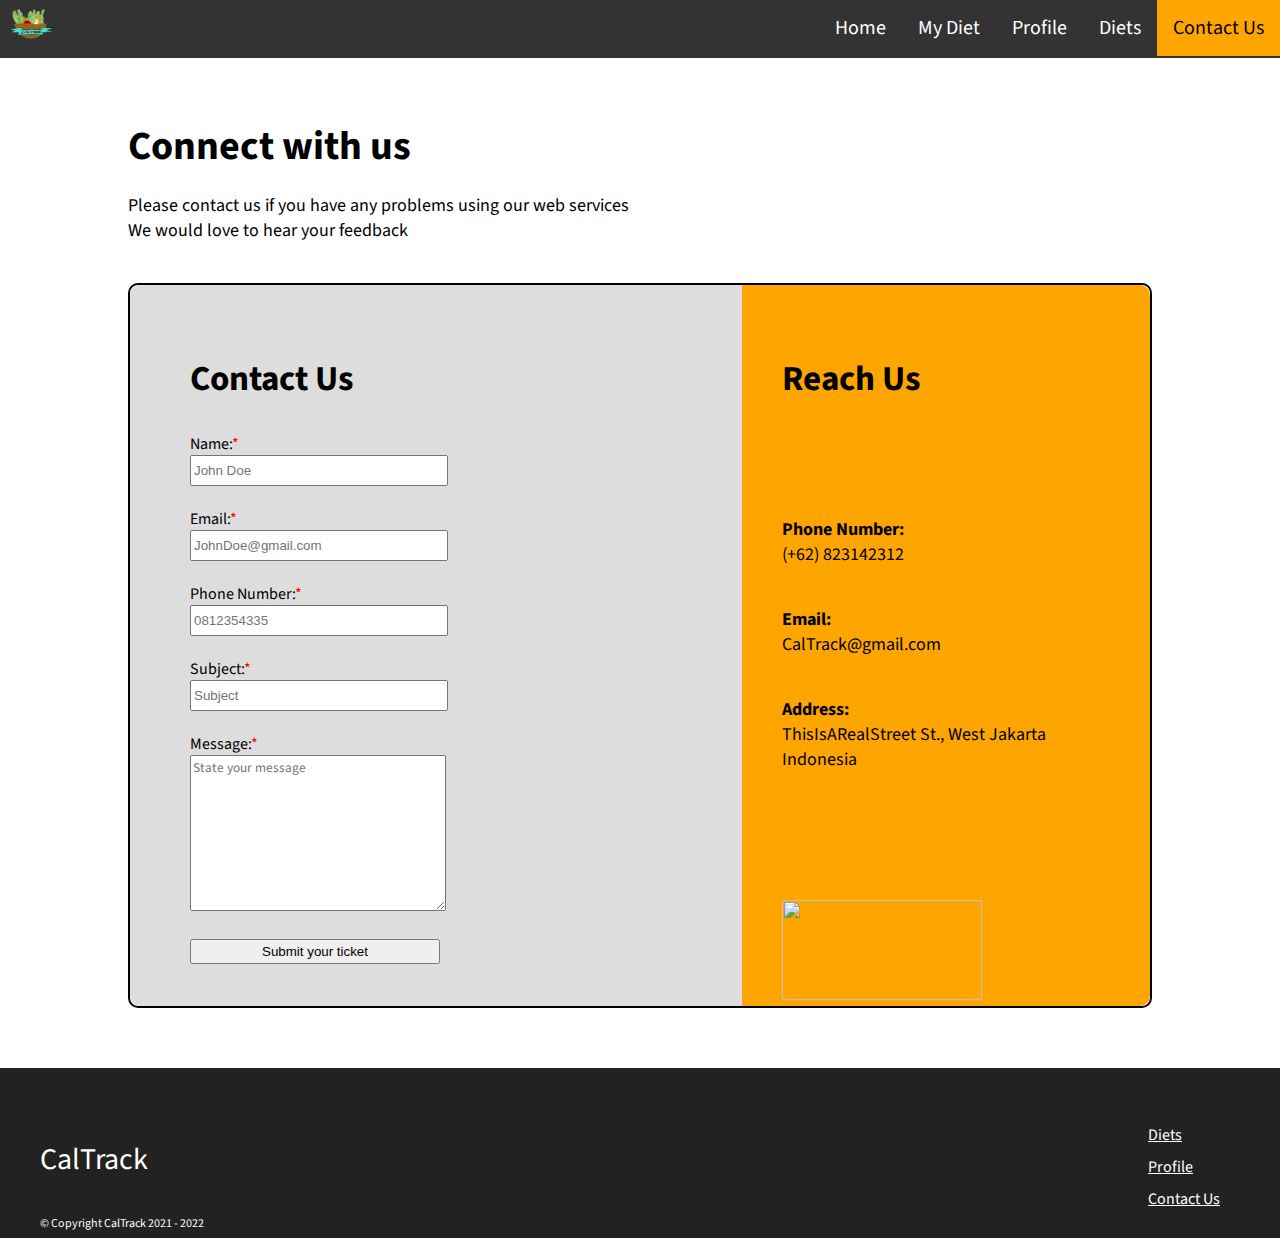
==== Contact.html @ d021f0eb "added and updated files" ====
<!-- Made By Edward Alvin Koesmanto (2501963141) and Wilbert Wirawan Ichwan (2501963186)-->
<!DOCTYPE html>
<html>
    <head>
        <title> CalTrack Contact us </title>
        <link rel="stylesheet" href="Contact.css">
        <meta name="viewport" content="width=device-width, initial-scale=1">
        <link rel="preconnect" href="https://fonts.googleapis.com">
        <link rel="preconnect" href="https://fonts.gstatic.com" crossorigin>
        <link href="https://fonts.googleapis.com/css2?family=Source+Sans+Pro:wght@300;400;700&display=swap" rel="stylesheet">
    </head>
    <body>
        <div class="header" id="myHeader">
            <a href="Contact.html" class="active"> Contact Us</a>
            <a href="Diets.html"> Diets </a>
            <a href="profile.html"> Profile </a>
            <a href="MyDiet.html"> My Diet </a>
            <a href="index.html"> Home </a>
            <img src="logo.jpg" align="left" style="margin-left:6px; width: 50px; height:50px">
        </div>
        <div class="container">
          <h1>Connect with us</h1>
          <p>Please contact us if you have any problems using our web services<br> We would love to hear your feedback</p>
          <div class="contact-box">
            <div class="contact-left">
              <h2>Contact Us</h2>
              Name:<span>*</span>
              <br><input type="text" placeholder="John Doe">
              <br><br>Email:<span>*</span>
              <br><input type="email" placeholder="JohnDoe@gmail.com">
              <br><br>Phone Number:<span>*</span>
              <br><input type="text" mode="numeric" pattern="[0-9]*" placeholder="0812354335">
              <br><br>Subject:<span>*</span>
              <br><input type="text" placeholder="Subject">
              <br><br>Message:<span>*</span>
              <br><textarea placeholder="State your message"></textarea>
              <br><br>
              <input type="submit" value="Submit your ticket">
            </div>
            <div class="contact-right">
              <h2> Reach Us </h2>
              <br><br><br><p> <b>Phone Number:</b><br> (+62) 823142312 </p>
              <p> <b>Email:</b> <br>CalTrack@gmail.com </p>
              <p> <b>Address:</b> <br>ThisIsARealStreet St., West Jakarta<br> Indonesia</p>
              <br><br><br><br><a href="#"><img src="https://cdn.pixabay.com/photo/2021/02/08/15/44/social-media-5995266_1280.png"></a>
            </div>
          </div>
        </div>

        </div>
        <div class="footer">
          <div class="footertitle">
              CalTrack
              <div class="footersfooter">
                <br><br>© Copyright CalTrack 2021 - 2022
            </div>
          </div>
          <div class="footer-elements">
              <ul type="none">
                <li><a href="Diets.html"> <u>Diets</u> </a></li>
                <li><a href="profile.html"> <u>Profile</u> </a></li>
                <li><a href="Contact.html"> <u>Contact Us</u> </a></li>
              </ul>
          </div>
        <script>
            window.onscroll = function() {myFunction()};

            var header = document.getElementById("myHeader");
            var sticky = header.offsetTop;

            function myFunction() {
              if (window.pageYOffset > sticky) {
                header.classList.add("sticky");
              } else {
                header.classList.remove("sticky");
              }
            }
        </script>
    </body>
</html>
---- Contact.css ----
/* Made By Edward Alvin Koesmanto (2501963141) and Wilbert Wirawan Ichwan (2501963186) */
body{
    margin: 0;
    font-family: 'Source Sans Pro', sans-serif;
}

.header {
    overflow: hidden;
    background-color: #333;
    z-index:3;
    border-bottom: 2px solid #333;
}

.header:hover{
    background-color: #333;
}

.header a {
    float: right;
    color: white;
    text-align:center;
    padding: 14px 16px;
    text-decoration: none;
    font-size: 20px;
}

.header a:hover {
    background-color: #ddd;
    color:black;
}

.header a.active{
    background-color:orange;
    color:black;
}

.header a.active:hover{
    background-color:rgb(255, 187, 0);
}

.sticky {
    position: fixed;
    top: 0;
    width: 100%;
}
.head{
    text-align:center;
}
.page{
    display: flex;
    border: 2px solid black;
    margin: 25px;
    border-radius: 15px;
}

.form{
    flex-basis:60%;
    margin: 25px;
    padding-left: 60px;
    padding-top: 40px;
    font-size: 24px;
    padding-bottom: 20px;
}

input{
    width: 250px;
    height: 25px;
}

textarea{
    width: 250px;
    height: 150px;
    font-family: 'Source Sans Pro', sans-serif;
}

.footer{
    background-color:#222;
    color: white;
    padding: 40px;
    height: 90px;
}

.footertitle{
    float:left;
    font-size: 30px;
    padding-top: 30px;
}

.footer-elements {
    text-decoration: none;
    float: right;
    color: white;
}

.footer-elements a{
    color: white;
    padding: 20px;
    text-decoration: none;
}

.footer-elements li{
    padding-bottom:10px
}
.text{
    flex-basis: 40%;
}

.container{
    border-radius: 10px;
    width: 80%;
    margin: 60px auto;
}
.contact-box{
    display: flex;
    border-radius: 10px;
    border: 2px solid black;
}

.contact-left{
    flex-basis: 60%;
    padding:40px 60px;
    border-top-left-radius: 10px;
    border-bottom-left-radius: 10px;
    background-color: #ddd;
}

.contact-right{
    flex-basis: 40%;
    padding: 40px;
    background-color:orange;
    border-top-right-radius: 10px;
    border-bottom-right-radius: 10px;
    padding-bottom: 0;
}

h1{
    margin-bottom: 10px;
    font-size:40px;
}
h2{
    font-size: 35px;
}

.container p{
    margin-bottom: 40px;
    font-size:18px;
}

.contact-right img{
    height:100px;
    width:200px;
}
.contact-right img:hover{
    cursor:pointer;
}
.footersfooter {
    font-size:  12px;
}

span{
    color: red;
}
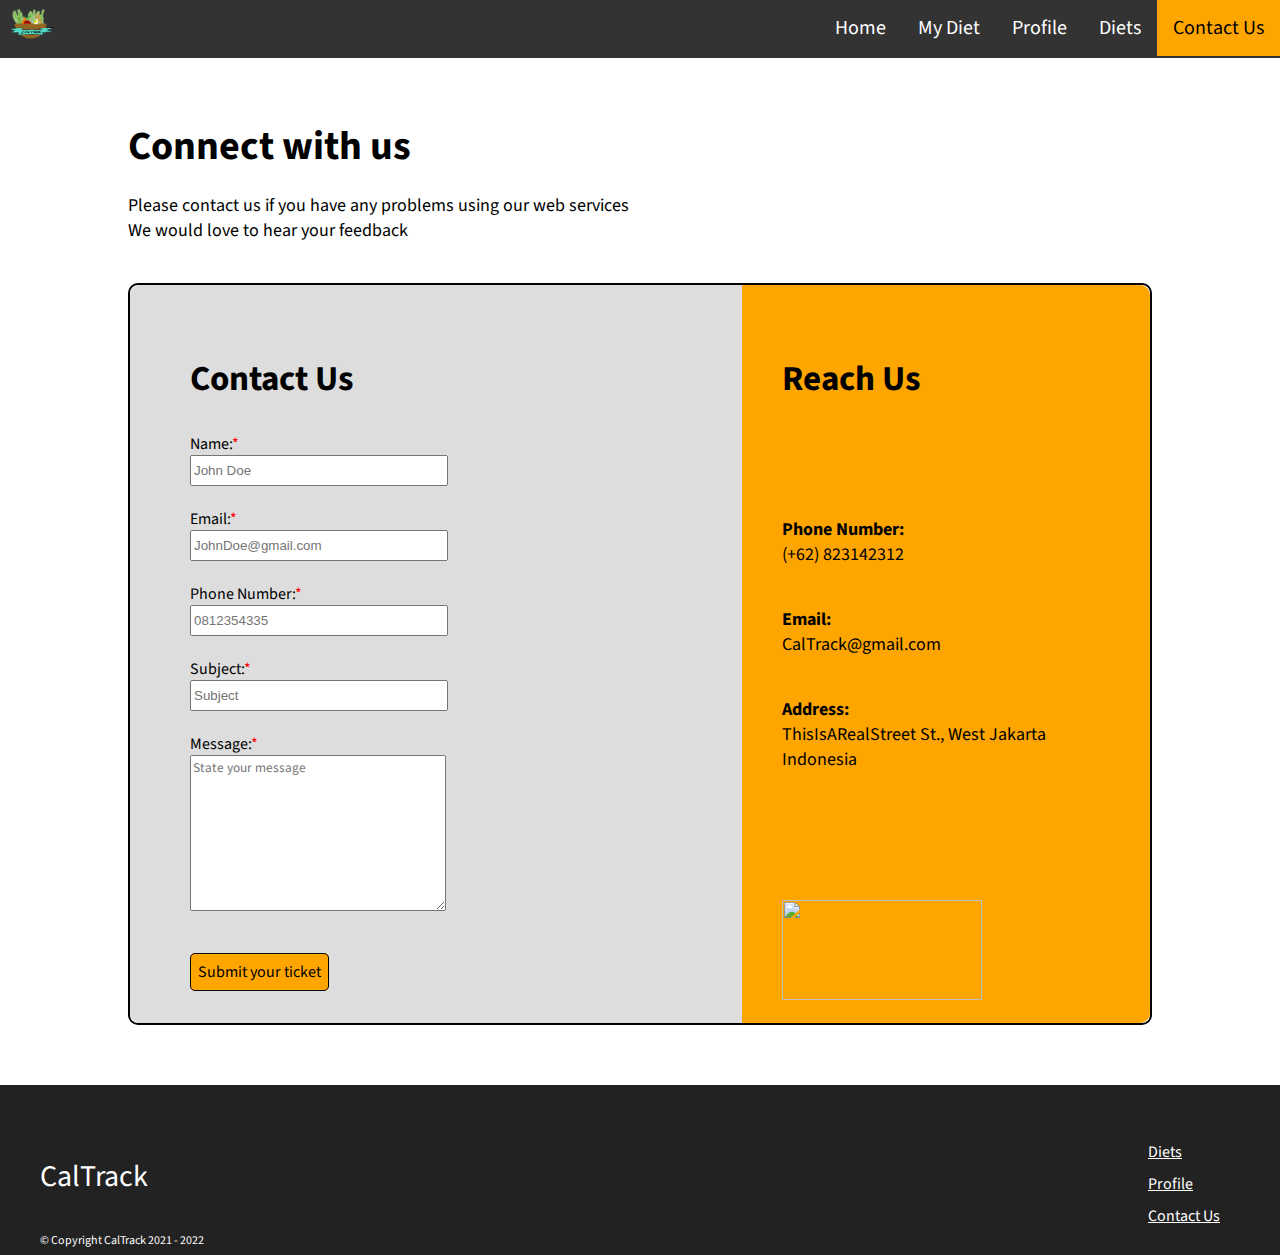
==== commit 71ca68c9: "Updated files" ====
--- a/Contact.html
+++ b/Contact.html
@@ -35,7 +35,7 @@
               <br><br>Message:<span>*</span>
               <br><textarea placeholder="State your message"></textarea>
               <br><br>
-              <input type="submit" value="Submit your ticket">
+              <br><a href="#" class = "submit">Submit your ticket</a>
             </div>
             <div class="contact-right">
               <h2> Reach Us </h2>
--- a/Contact.css
+++ b/Contact.css
@@ -159,4 +159,18 @@
 
 span{
     color: red;
+}
+
+.submit{
+    border: 1px solid black;
+    text-decoration: none;
+    color: black;
+    background-color: orange;
+    padding: 7px;
+    border-radius: 5px;
+    font-size:16px;
+}
+
+.submit:hover{
+    background-color:rgb(255, 187, 0);
 }